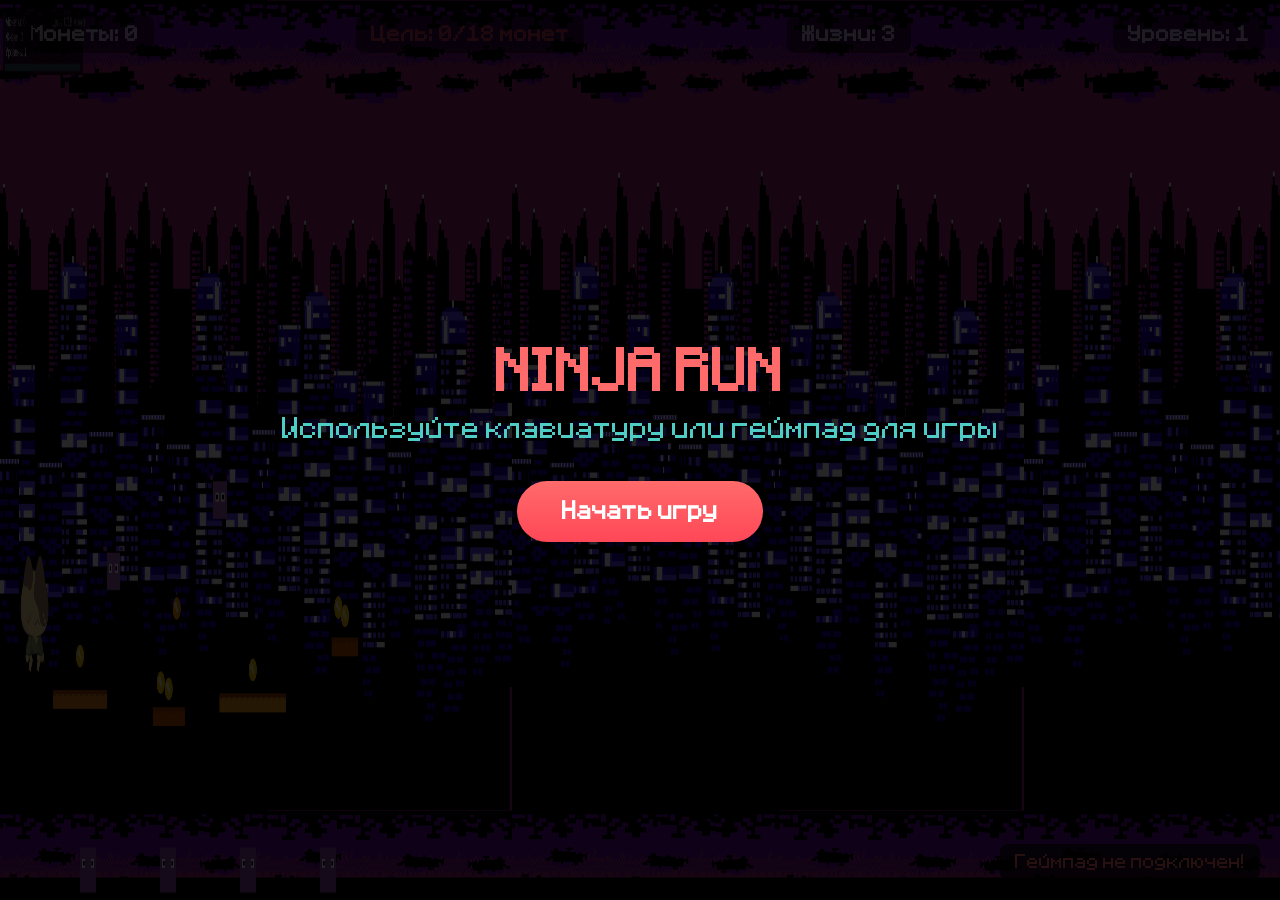
==== index.html @ 10c4283c "Добавлены цель монет и куча разных врагов Удачи :)" ====
<!DOCTYPE html>
<html lang="ru">
<head>
    <meta charset="UTF-8">
    <meta name="viewport" content="width=device-width, initial-scale=1.0">
    <link rel="stylesheet" href="./styles/main-style.css">
    <title>Ninja Platformer</title>
</head>
<body>
    <div class="game-container">
        <canvas id="gameCanvas"></canvas>
        
        <div class="ui-overlay">
            <div class="ui-panel">Монеты: <span id="coinCount">0</span></div>
            <div class="ui-panel"><span id="levelGoal">0/20 монет</span></div>
            <div class="ui-panel">Жизни: <span id="livesCount">3</span></div>
            <div class="ui-panel">Уровень: <span id="levelCount">1</span></div>
        </div>
        
        <div class="gamepad-status disconnected" id="gamepadStatus">Геймпад не подключен</div>
        
        <div id="startScreen" class="screen">
            <h1 class="title">NINJA RUN</h1>
            <p class="subtitle">Используйте клавиатуру или геймпад для игры</p>
            <button id="startButton">Начать игру</button>
        </div>
        
        <div id="gameOverScreen" class="screen hidden">
            <h1 class="title">Игра окончена!</h1>
            <p class="subtitle">Ваш результат: <span id="finalScore">0</span> монет</p>
            <button id="restartButton">Играть снова</button>
        </div>
        
        <div id="levelCompleteScreen" class="screen hidden">
            <h1 class="title">Уровень пройден!</h1>
            <p class="subtitle">Вы собрали <span id="levelCoins">0</span> монет</p>
            <button id="nextLevelButton">Следующий уровень</button>
        </div>
    </div>

    <script src="./scripts/main-script.js"></script>
</body>
</html>
---- styles/main-style.css ----
* {
            margin: 0;
            padding: 0;
            box-sizing: border-box;
        }
        @font-face {
            font-family:main;
            src: url(../assets/fonts/main-font.ttf);
        }
        
        body {
            font-family:'main';
            background: linear-gradient(135deg, #1a1a2e, #16213e, #0f3460);
            color: white;
            display: flex;
            flex-direction: column;
            align-items: center;
            justify-content: center;
            min-height: 100vh;
            padding: 0;
            overflow: hidden;
        }
        
        .game-container {
            position: relative;
            width: 100vw;
            height: 100vh;
            border: none;
            overflow: hidden;
        }
        
        #gameCanvas {
            background: transparent;
            display: block;
            width: 100%;
            height: 100%;
        }
        
        .ui-overlay {
            position: absolute;
            top: 0;
            left: 0;
            width: 100%;
            padding: 15px;
            display: flex;
            justify-content: space-between;
            pointer-events: none;
            z-index: 5;
        }
        
        .ui-panel {
            background: rgba(0, 0, 0, 0.7);
            padding: 10px 15px;
            border-radius: 8px;
            font-size: 18px;
            font-weight: bold;
            opacity: 70%;
        }
        
        .screen {
            position: absolute;
            top: 0;
            left: 0;
            width: 100%;
            height: 100%;
            display: flex;
            flex-direction: column;
            justify-content: center;
            align-items: center;
            background: rgba(0, 0, 0, 0.85);
            z-index: 10;
            transition: opacity 0.5s;
        }
        
        .title {
            font-size: 48px;
            color: #FF6B6B;
            margin-bottom: 20px;
           
        }
        
        .subtitle {
            font-size: 24px;
            margin-bottom: 30px;
            color: #4ECDC4;
        }
        
        button {
            font-family: 'main';
            background: linear-gradient(to bottom, #FF6B6B, #FF4757);
            border: none;
            padding: 20px 45px;
            border-radius: 50px;
            color: white;
            font-size: 20px;
            font-weight: bold;
            cursor: pointer;
            margin: 10px;
            
           
        }
        
        button:hover {
            transform: translateY(-3px);
            box-shadow: 0 8px 20px rgba(0, 0, 0, 0.4);
        }
        
        .hidden {
            display: none;
        }
        
        .gamepad-status {
            position: absolute;
            bottom: 20px;
             right: 20px;
           
            background: rgba(0, 0, 0, 0.7);
            padding: 10px 15px;
            border-radius: 8px;
            font-size: 16px;
            z-index: 5;
        }
        
        .connected {
            color: #4ECDC4;
        }
        
        .disconnected {
            color: #FF6B6B;
        }
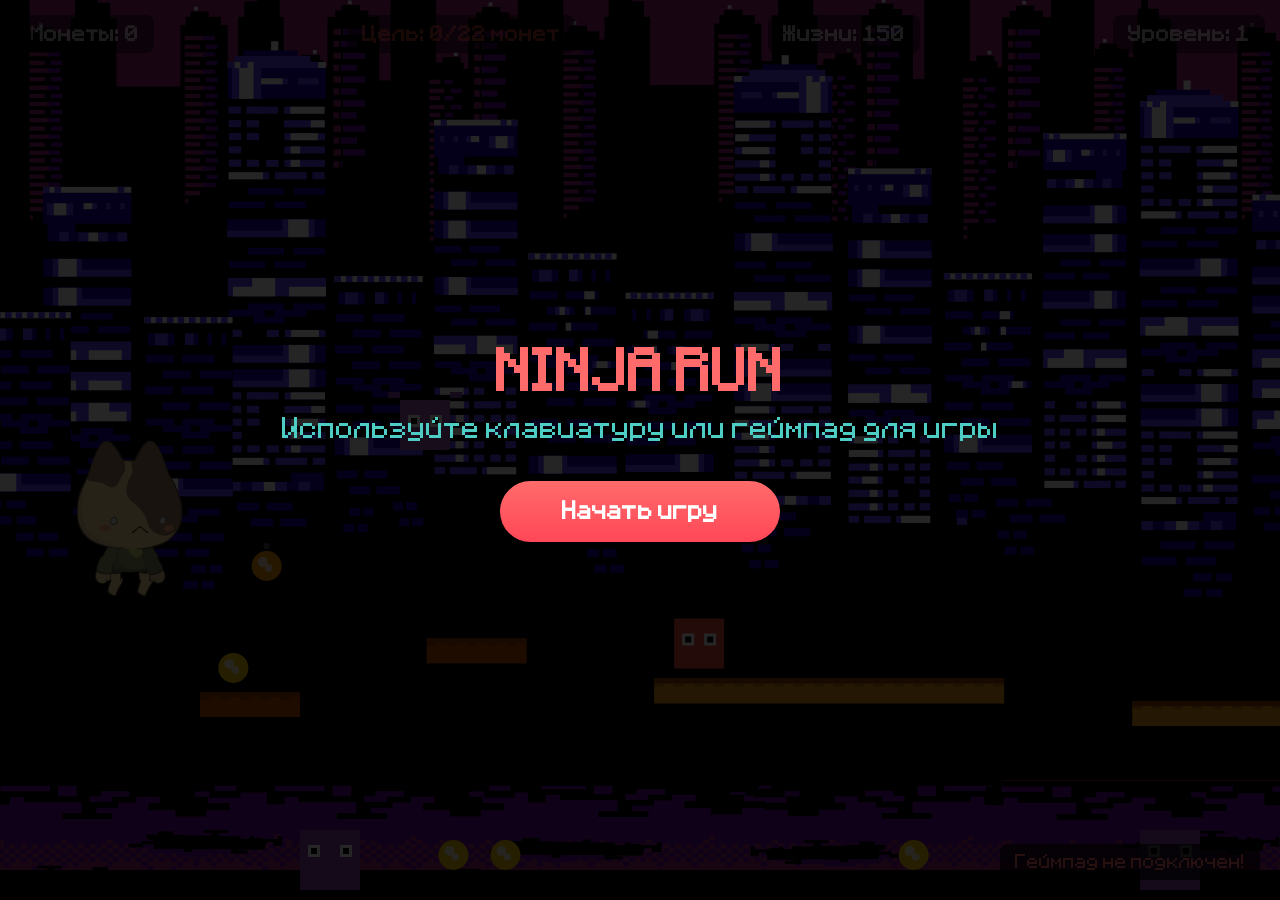
==== commit 50d143ba: "Переработка системы урона и паузы Система получения урона - Добавлена неуязвимость на 3 секунды посл" ====
--- a/index.html
+++ b/index.html
@@ -36,6 +36,13 @@
             <p class="subtitle">Вы собрали <span id="levelCoins">0</span> монет</p>
             <button id="nextLevelButton">Следующий уровень</button>
         </div>
+        
+        <div id="pauseScreen" class="screen hidden">
+            <h1 class="title">ПАУЗА</h1>
+            <p class="subtitle">Собрано монет: <span id="pauseCoins">0</span>/<span id="pauseGoal">0</span></p>
+            <button id="resumeButton">Продолжить</button>
+            <button id="restartPauseButton">Начать заново</button>
+        </div>
     </div>
 
     <script src="./scripts/main-script.js"></script>
--- a/styles/main-style.css
+++ b/styles/main-style.css
@@ -1,132 +1,180 @@
  * {
-            margin: 0;
-            padding: 0;
-            box-sizing: border-box;
-        }
-        @font-face {
-            font-family:main;
-            src: url(../assets/fonts/main-font.ttf);
-        }
-        
-        body {
-            font-family:'main';
-            background: linear-gradient(135deg, #1a1a2e, #16213e, #0f3460);
-            color: white;
-            display: flex;
-            flex-direction: column;
-            align-items: center;
-            justify-content: center;
-            min-height: 100vh;
-            padding: 0;
-            overflow: hidden;
-        }
-        
-        .game-container {
-            position: relative;
-            width: 100vw;
-            height: 100vh;
-            border: none;
-            overflow: hidden;
-        }
-        
-        #gameCanvas {
-            background: transparent;
-            display: block;
-            width: 100%;
-            height: 100%;
-        }
-        
-        .ui-overlay {
-            position: absolute;
-            top: 0;
-            left: 0;
-            width: 100%;
-            padding: 15px;
-            display: flex;
-            justify-content: space-between;
-            pointer-events: none;
-            z-index: 5;
-        }
-        
-        .ui-panel {
-            background: rgba(0, 0, 0, 0.7);
-            padding: 10px 15px;
-            border-radius: 8px;
-            font-size: 18px;
-            font-weight: bold;
-            opacity: 70%;
-        }
-        
-        .screen {
-            position: absolute;
-            top: 0;
-            left: 0;
-            width: 100%;
-            height: 100%;
-            display: flex;
-            flex-direction: column;
-            justify-content: center;
-            align-items: center;
-            background: rgba(0, 0, 0, 0.85);
-            z-index: 10;
-            transition: opacity 0.5s;
-        }
-        
-        .title {
-            font-size: 48px;
-            color: #FF6B6B;
-            margin-bottom: 20px;
-           
-        }
-        
-        .subtitle {
-            font-size: 24px;
-            margin-bottom: 30px;
-            color: #4ECDC4;
-        }
-        
-        button {
-            font-family: 'main';
-            background: linear-gradient(to bottom, #FF6B6B, #FF4757);
-            border: none;
-            padding: 20px 45px;
-            border-radius: 50px;
-            color: white;
-            font-size: 20px;
-            font-weight: bold;
-            cursor: pointer;
-            margin: 10px;
-            
-           
-        }
-        
-        button:hover {
-            transform: translateY(-3px);
-            box-shadow: 0 8px 20px rgba(0, 0, 0, 0.4);
-        }
-        
-        .hidden {
-            display: none;
-        }
-        
-        .gamepad-status {
-            position: absolute;
-            bottom: 20px;
-             right: 20px;
-           
-            background: rgba(0, 0, 0, 0.7);
-            padding: 10px 15px;
-            border-radius: 8px;
-            font-size: 16px;
-            z-index: 5;
-        }
-        
-        .connected {
-            color: #4ECDC4;
-        }
-        
-        .disconnected {
-            color: #FF6B6B;
-        }
-        
-        +    margin: 0;
+    padding: 0;
+    box-sizing: border-box;
+}
+@font-face {
+    font-family:main;
+    src: url(../assets/fonts/main-font.ttf);
+}
+
+body {
+    font-family:'main';
+    background: linear-gradient(135deg, #1a1a2e, #16213e, #0f3460);
+    color: white;
+    display: flex;
+    flex-direction: column;
+    align-items: center;
+    justify-content: center;
+    min-height: 100vh;
+    padding: 0;
+    overflow: hidden;
+}
+
+.game-container {
+    position: relative;
+    width: 100vw;
+    height: 100vh;
+    border: none;
+    overflow: hidden;
+}
+
+#gameCanvas {
+    background: transparent;
+    display: block;
+    width: 100%;
+    height: 100%;
+}
+
+.ui-overlay {
+    position: absolute;
+    top: 0;
+    left: 0;
+    width: 100%;
+    padding: 15px;
+    display: flex;
+    justify-content: space-between;
+    pointer-events: none;
+    z-index: 5;
+}
+
+.ui-panel {
+    background: rgba(0, 0, 0, 0.7);
+    padding: 10px 15px;
+    border-radius: 8px;
+    font-size: 18px;
+    font-weight: bold;
+    opacity: 70%;
+}
+
+.screen {
+    position: absolute;
+    top: 0;
+    left: 0;
+    width: 100%;
+    height: 100%;
+    display: flex;
+    flex-direction: column;
+    justify-content: center;
+    align-items: center;
+    background: rgba(0, 0, 0, 0.85);
+    z-index: 10;
+    transition: opacity 0.5s;
+}
+
+.title {
+    font-size: 48px;
+    color: #FF6B6B;
+    margin-bottom: 20px;
+}
+
+.subtitle {
+    font-size: 24px;
+    margin-bottom: 30px;
+    color: #4ECDC4;
+}
+
+button {
+    font-family: 'main';
+    background: linear-gradient(to bottom, #FF6B6B, #FF4757);
+    border: none;
+    padding: 20px 45px;
+    border-radius: 50px;
+    color: white;
+    font-size: 20px;
+    font-weight: bold;
+    cursor: pointer;
+    margin: 10px;
+}
+
+button:hover {
+    transform: translateY(-3px);
+    box-shadow: 0 8px 20px rgba(0, 0, 0, 0.4);
+}
+
+.hidden {
+    display: none;
+}
+
+.gamepad-status {
+    position: absolute;
+    bottom: 20px;
+    right: 20px;
+    background: rgba(0, 0, 0, 0.7);
+    padding: 10px 15px;
+    border-radius: 8px;
+    font-size: 16px;
+    z-index: 5;
+}
+
+.connected {
+    color: #4ECDC4;
+}
+
+.disconnected {
+    color: #FF6B6B;
+}
+
+
+/* Стили для меню паузы */
+#pauseScreen {
+    z-index: 15;
+}
+
+#pauseScreen .button-container {
+    display: flex;
+    flex-direction: column;
+    align-items: center;
+    gap: 15px;
+    margin-top: 20px;
+}
+
+#pauseScreen button {
+    width: 280px;
+    text-align: center;
+    justify-content: center;
+    padding: 18px 30px;
+    font-size: 22px;
+}
+
+#pauseScreen .subtitle {
+    margin-bottom: 30px;
+    font-size: 24px;
+    color: #4ECDC4;
+}
+
+button {
+    font-family: 'main';
+    background: linear-gradient(to bottom, #FF6B6B, #FF4757);
+    border: none;
+    padding: 20px 45px;
+    border-radius: 50px;
+    color: white;
+    font-size: 20px;
+    font-weight: bold;
+    cursor: pointer;
+    margin: 10px;
+    display: flex;
+    align-items: center;
+    justify-content: center;
+    min-width: 200px;
+    text-align: center;
+}
+
+#startScreen button,
+#gameOverScreen button,
+#levelCompleteScreen button,
+#pauseScreen button {
+    width: 280px;
+    justify-content: center;
+}
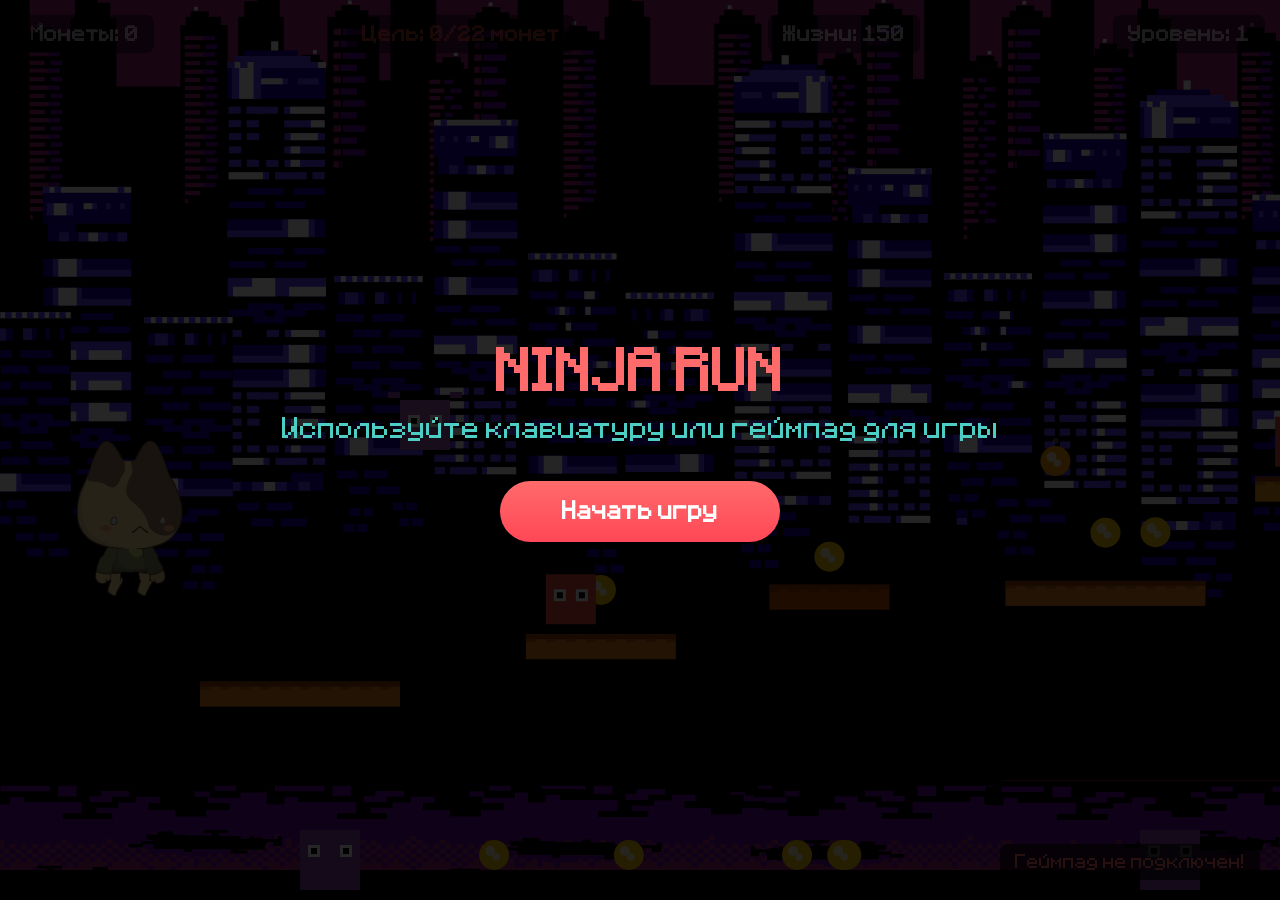
==== commit fd63909e: "Добавление полной звуковой системы Звуковые эффекты: - Действия игрока (прыжок, приземление, получен" ====
--- a/index.html
+++ b/index.html
@@ -42,6 +42,12 @@
             <p class="subtitle">Собрано монет: <span id="pauseCoins">0</span>/<span id="pauseGoal">0</span></p>
             <button id="resumeButton">Продолжить</button>
             <button id="restartPauseButton">Начать заново</button>
+            <div class="volume-controls">
+                <label>Громкость музыки:</label>
+                    <input type="range" id="musicVolume" min="0" max="1" step="0.1" value="0.6">
+                    <label>Громкость эффектов:</label>
+                    <input type="range" id="sfxVolume" min="0" max="1" step="0.1" value="0.7">
+            </div>
         </div>
     </div>
 
--- a/styles/main-style.css
+++ b/styles/main-style.css
@@ -177,4 +177,76 @@
 #pauseScreen button {
     width: 280px;
     justify-content: center;
-}+}
+
+.volume-controls {
+    margin: 20px 0;
+    padding: 15px;
+    background: rgba(255, 255, 255, 0.1);
+    border-radius: 10px;
+    border: 1px solid rgba(255, 255, 255, 0.2);
+}
+
+.volume-controls label {
+    display: block;
+    color: white;
+    font-size: 16px;
+    margin-bottom: 8px;
+    font-weight: 500;
+}
+
+.volume-controls input[type="range"] {
+    width: 100%;
+    height: 6px;
+    margin-bottom: 20px;
+    background: rgba(255, 255, 255, 0.2);
+    border-radius: 3px;
+    outline: none;
+    -webkit-appearance: none;
+}
+
+.volume-controls input[type="range"]::-webkit-slider-thumb {
+    -webkit-appearance: none;
+    width: 20px;
+    height: 20px;
+    background: #4CAF50;
+    border-radius: 50%;
+    cursor: pointer;
+    border: 2px solid white;
+    box-shadow: 0 2px 4px rgba(0, 0, 0, 0.3);
+}
+
+.volume-controls input[type="range"]::-moz-range-thumb {
+    width: 20px;
+    height: 20px;
+    background: #4CAF50;
+    border-radius: 50%;
+    cursor: pointer;
+    border: 2px solid white;
+    box-shadow: 0 2px 4px rgba(0, 0, 0, 0.3);
+}
+
+.volume-controls input[type="range"]::-webkit-slider-track {
+    height: 6px;
+    background: rgba(255, 255, 255, 0.2);
+    border-radius: 3px;
+}
+
+.volume-controls input[type="range"]::-moz-range-track {
+    height: 6px;
+    background: rgba(255, 255, 255, 0.2);
+    border-radius: 3px;
+    border: none;
+}
+
+/* Эффекты при наведении */
+.volume-controls input[type="range"]:hover::-webkit-slider-thumb {
+    background: #45a049;
+    transform: scale(1.1);
+}
+
+.volume-controls input[type="range"]:hover::-moz-range-thumb {
+    background: #45a049;
+    transform: scale(1.1);
+}
+
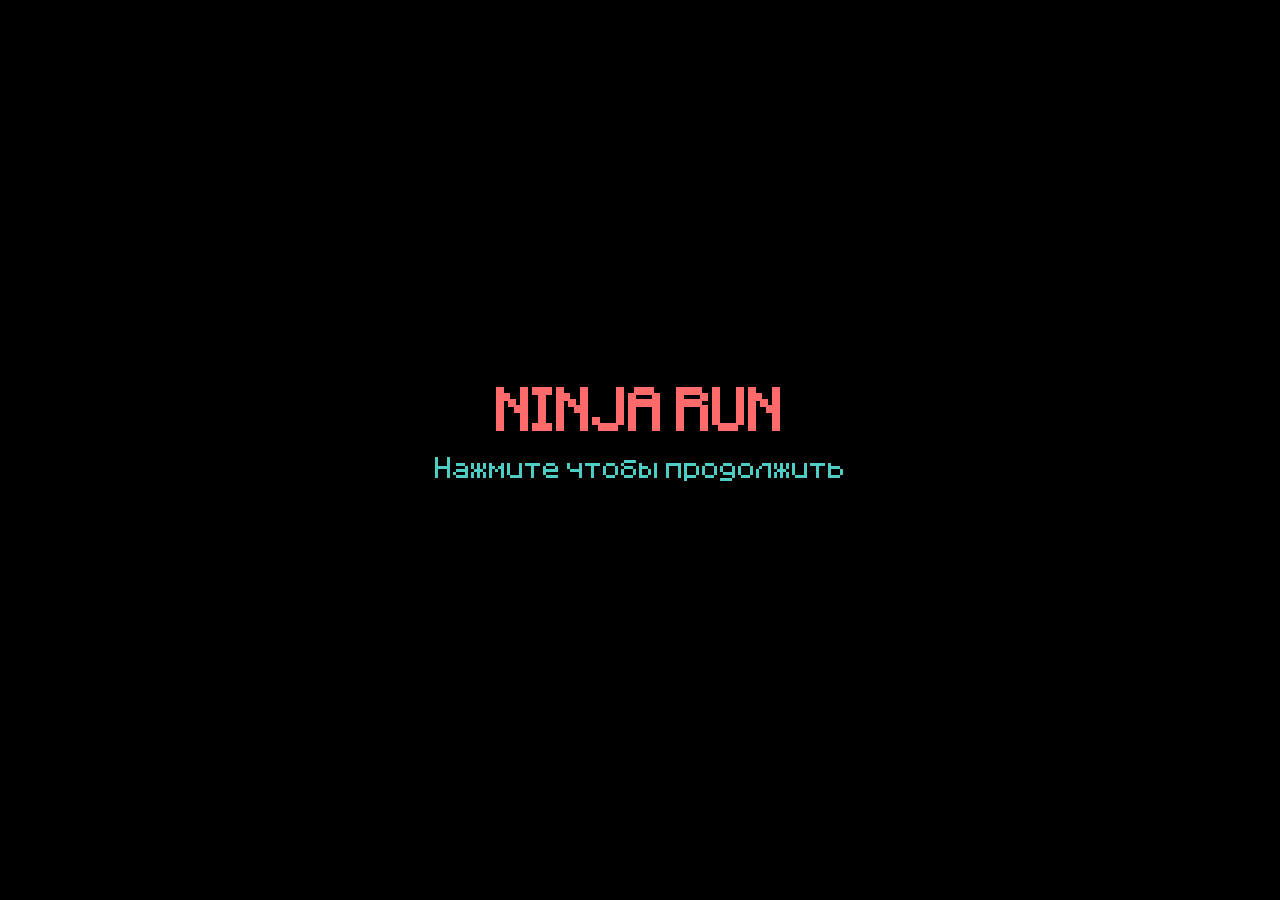
==== commit b5fc0ebd: "Полный рефакторинг системы инициализации игры Реализована прогрессивная система загрузки ресурсов:  " ====
--- a/index.html
+++ b/index.html
@@ -7,19 +7,24 @@
     <title>Ninja Platformer</title>
 </head>
 <body>
+    <div id="preloadScreen" class="screen black-bg">
+        <h1 class="title">NINJA RUN</h1>
+        <p class="subtitle">Нажмите чтобы продолжить</p>
+    </div>
+    
     <div class="game-container">
         <canvas id="gameCanvas"></canvas>
         
-        <div class="ui-overlay">
+        <div class="ui-overlay hidden">
             <div class="ui-panel">Монеты: <span id="coinCount">0</span></div>
             <div class="ui-panel"><span id="levelGoal">0/20 монет</span></div>
             <div class="ui-panel">Жизни: <span id="livesCount">3</span></div>
             <div class="ui-panel">Уровень: <span id="levelCount">1</span></div>
         </div>
         
-        <div class="gamepad-status disconnected" id="gamepadStatus">Геймпад не подключен</div>
+        <div class="gamepad-status disconnected hidden" id="gamepadStatus">Геймпад не подключен</div>
         
-        <div id="startScreen" class="screen">
+        <div id="startScreen" class="screen black-bg hidden">
             <h1 class="title">NINJA RUN</h1>
             <p class="subtitle">Используйте клавиатуру или геймпад для игры</p>
             <button id="startButton">Начать игру</button>
@@ -44,9 +49,9 @@
             <button id="restartPauseButton">Начать заново</button>
             <div class="volume-controls">
                 <label>Громкость музыки:</label>
-                    <input type="range" id="musicVolume" min="0" max="1" step="0.1" value="0.6">
-                    <label>Громкость эффектов:</label>
-                    <input type="range" id="sfxVolume" min="0" max="1" step="0.1" value="0.7">
+                <input type="range" id="musicVolume" min="0" max="1" step="0.1" value="0.6">
+                <label>Громкость эффектов:</label>
+                <input type="range" id="sfxVolume" min="0" max="1" step="0.1" value="0.7">
             </div>
         </div>
     </div>
--- a/styles/main-style.css
+++ b/styles/main-style.css
@@ -202,7 +202,9 @@
     background: rgba(255, 255, 255, 0.2);
     border-radius: 3px;
     outline: none;
+    -moz-appearance: none;
     -webkit-appearance: none;
+    appearance: none;
 }
 
 .volume-controls input[type="range"]::-webkit-slider-thumb {
@@ -250,3 +252,16 @@
     transform: scale(1.1);
 }
 
+.black-bg {
+    background: #000000 !important;
+}
+
+#preloadScreen .title {
+    animation: pulse 2s infinite;
+}
+
+@keyframes pulse {
+    0% { opacity: 0.7; }
+    50% { opacity: 1; }
+    100% { opacity: 0.7; }
+}
